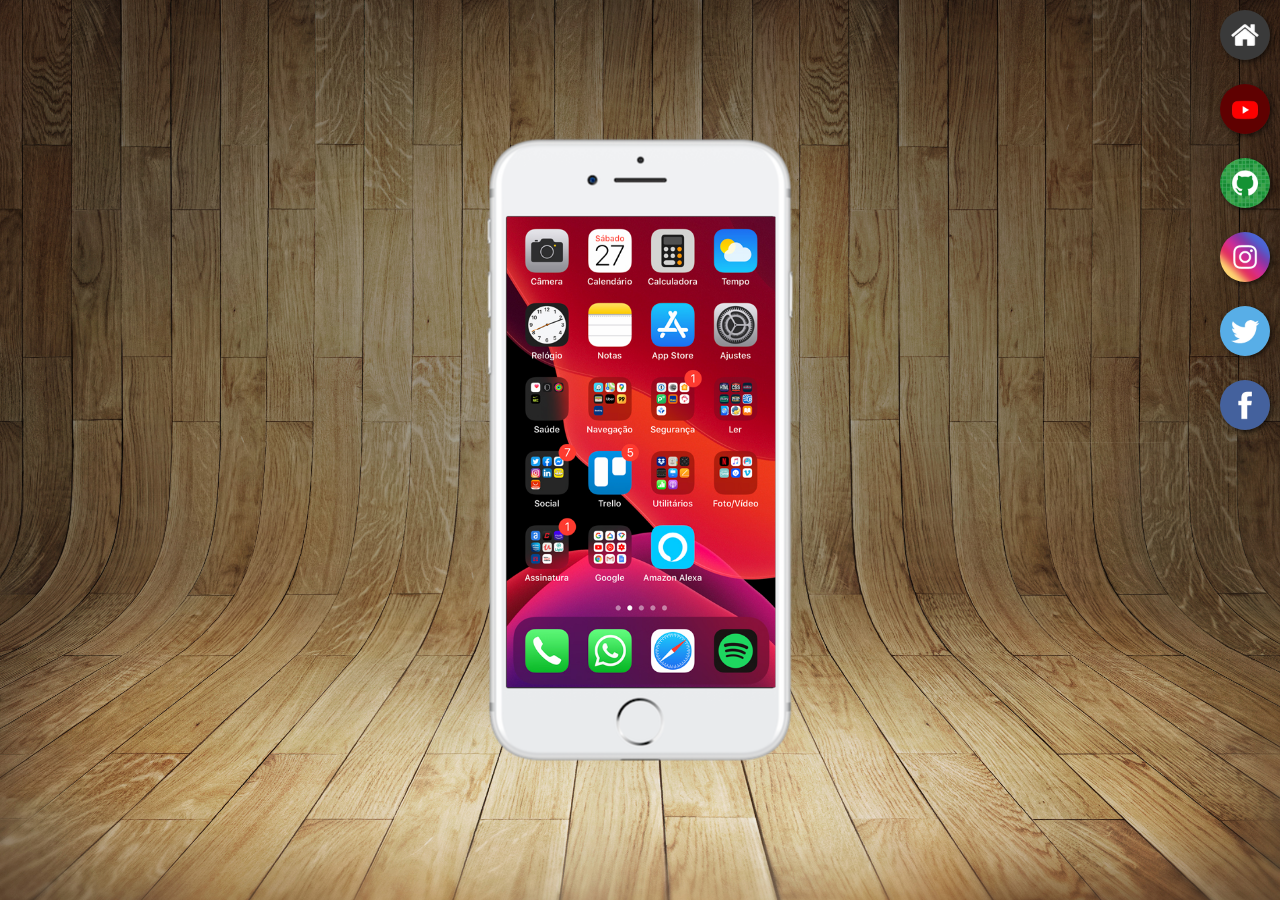
==== index.html @ 2bc4b950 "telas" ====
<!DOCTYPE html>
<html lang="pt-br">
<head>
    <meta charset="UTF-8">
    <meta name="viewport" content="width=device-width, initial-scale=1.0">
    <link rel="shortcut icon" href="myfavicon.ico" type="image/x-icon">
    <link rel="stylesheet" href="estilos/style.css">
    <title>Projeto Redes Sociais</title>
</head>
<body>
    <main>
        <section id="telefone">
            <iframe src="home.html" name="tela" id="tela" frameborder="0">
                  Seu Navegador não é compatível com isso. 
            </iframe>
        </section>

        <section id="redes-sociais">
            <a href="home.html" target="tela"><img src="imagens/logo-home.jpg" alt="Home"></a> <br>


            <a href="imagens/tela-youtube.png" target="tela"><img src="imagens/logo-youtube.jpg" alt="Youtube"></a> <br>


            <a href="#" target="tela"><img src="imagens/logo-github.jpg" alt="Github"></a> <br>

            <a href="#" target="tela"><img src="imagens/logo-instagram.jpg" alt="Instagram"></a> <br>


            <a href="#" target="tela"><img src="imagens/logo-twitter.jpg" alt="Twiter"></a> <br>

            <a href="#" target="tela"><img src="imagens/logo-facebook.jpg" alt="Facebook"></a>



        </section>
    </main>
     
 

</body>
</html>
---- estilos/style.css ----
@charset "UTF-8";

* {
    margin: 0px;
    padding: 0px;
    font-family: Arial, Helvetica, sans-serif;
}

  html, body {
    height: 100vh;
    width: 100vw;
    background-color: black;


}

body {
    background: url('../imagens/fundo-madeira.jpg')no-repeat top center;

    background-size: cover;
    background-attachment: fixed;
}

main {
    
    position: relative;
    height: 100vh;
    
}

section#telefone {
    position: absolute;
    top: 50%;
    left: 50%;
    transform: translate(-50%, -50%);

    height: 627px;
    width: 311px;
     

    background: url(../imagens/frame-iphone.png) no-repeat  ;

}

iframe#tela {
    position: relative;
    top: 80px;
    left: 22px;
    width: 269px;
    height: 471px;
}

section#redes-sociais {
    text-align: right;
}

section#redes-sociais img  {
    width: 50px;
    margin: 10px;
    border-radius: 50%;
    box-shadow: 2px 2px 5px rgba(0, 0, 0, 0.589);
    box-sizing: border-box; /* evita que todos botoes se movam juntos na configuração de hover */

     
}

section#redes-sociais img:hover  {
    border: 2px solid rgba(255, 255, 255, 0.479);
    transform: translate(-3px, -3px);
    box-shadow: 5px 5px 10px black;
    transition: transform .4s, box-shadow 1s;
}
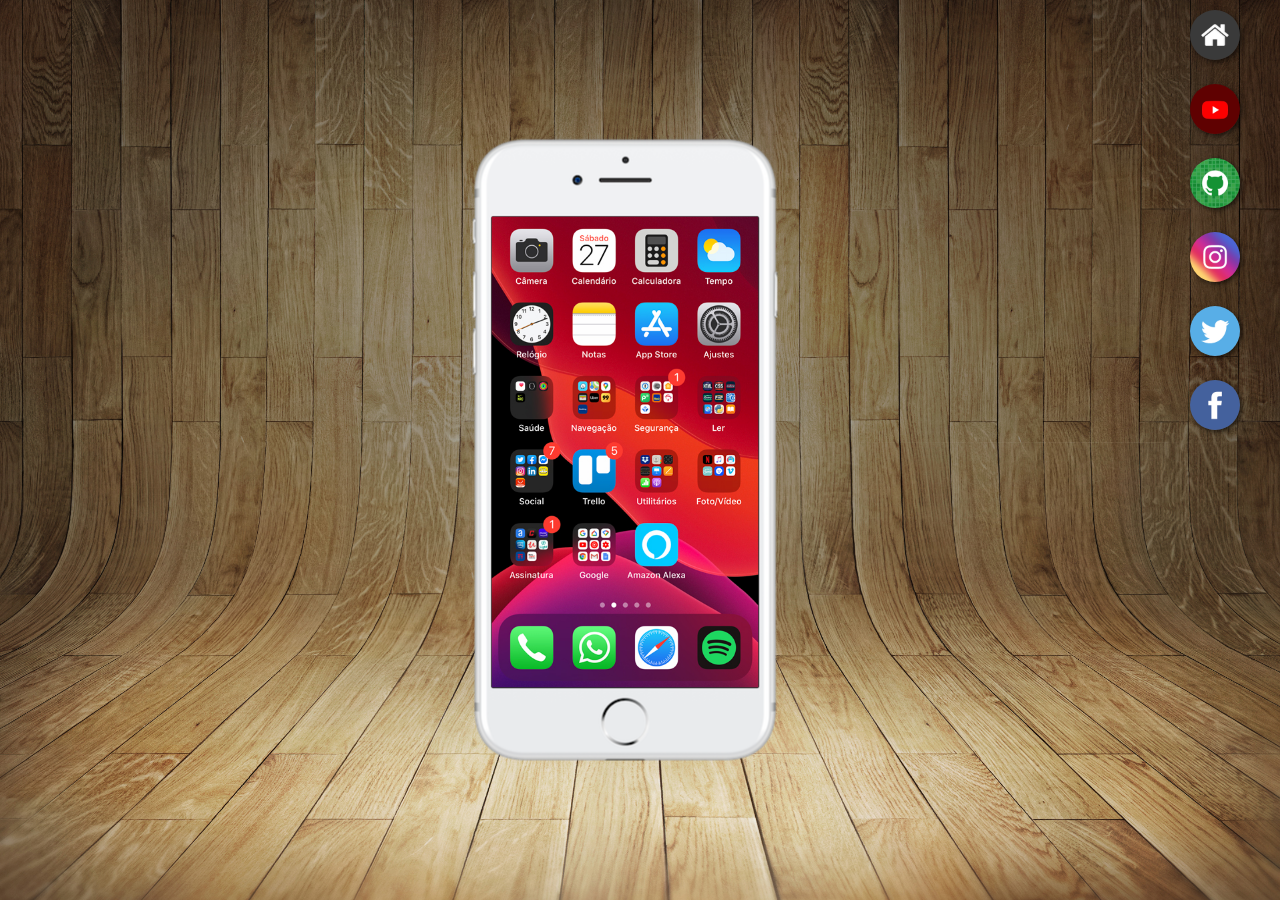
==== commit 542576d6: "news" ====
--- a/index.html
+++ b/index.html
@@ -19,10 +19,10 @@
             <a href="home.html" target="tela"><img src="imagens/logo-home.jpg" alt="Home"></a> <br>
 
 
-            <a href="imagens/tela-youtube.png" target="tela"><img src="imagens/logo-youtube.jpg" alt="Youtube"></a> <br>
+            <a href="youtube.html" target="tela"><img src="imagens/logo-youtube.jpg" alt="Youtube"></a> <br>
 
 
-            <a href="#" target="tela"><img src="imagens/logo-github.jpg" alt="Github"></a> <br>
+            <a href="github.html" target="tela"><img src="imagens/logo-github.jpg" alt="Github"></a> <br>
 
             <a href="#" target="tela"><img src="imagens/logo-instagram.jpg" alt="Instagram"></a> <br>
 
--- a/estilos/style.css
+++ b/estilos/style.css
@@ -9,7 +9,7 @@
   html, body {
     height: 100vh;
     width: 100vw;
-    background-color: black;
+    background-color:  none;
 
 
 }
@@ -25,6 +25,7 @@
     
     position: relative;
     height: 100vh;
+    margin-right: 30px;
     
 }
 
@@ -46,7 +47,7 @@
     position: relative;
     top: 80px;
     left: 22px;
-    width: 269px;
+    width: 267px;
     height: 471px;
 }
 
